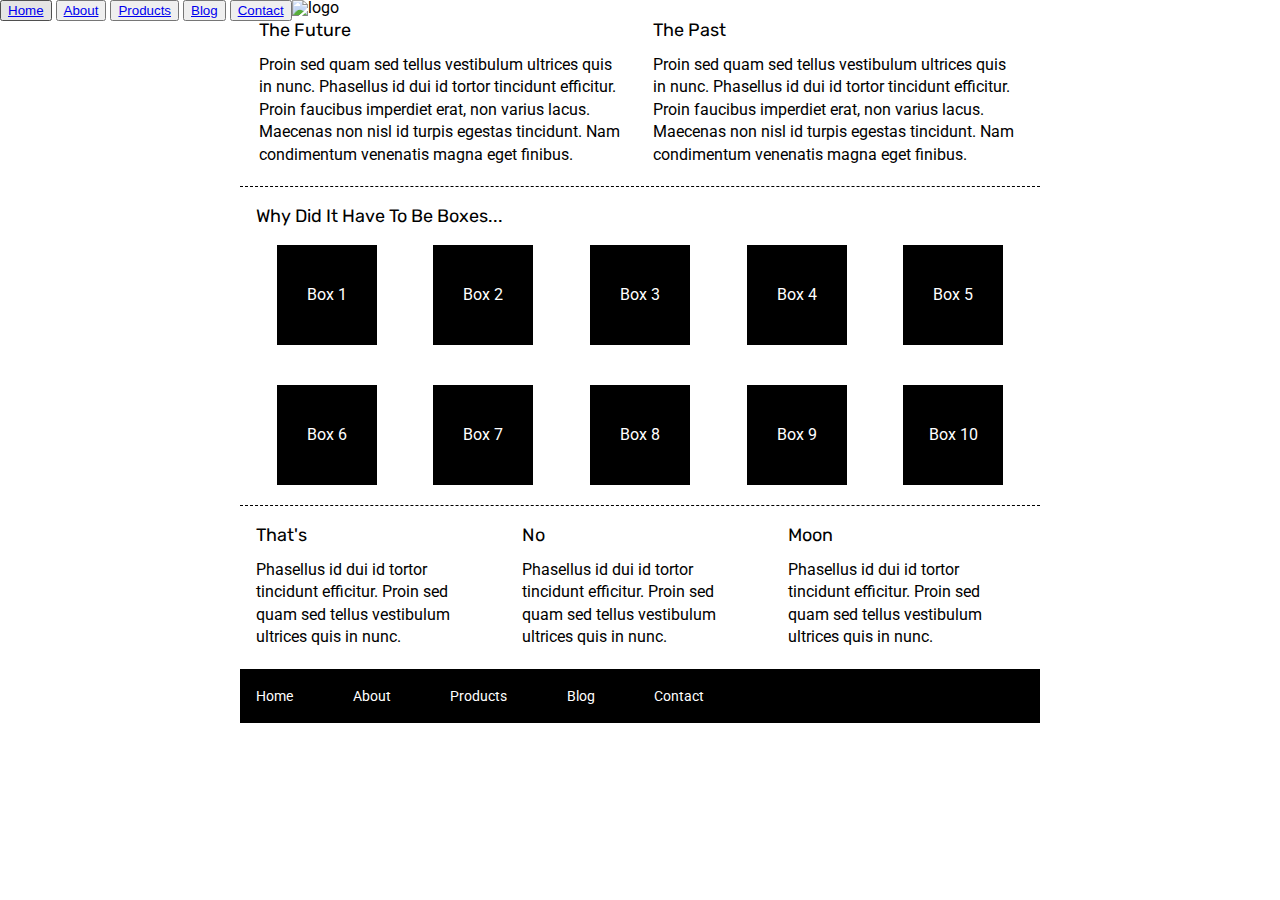
==== index.html @ 3e75267c "top portion of the page is finished in html" ====
<!doctype html>

<html lang="en">
<head>
  <meta charset="utf-8">

  <title>Sprint Challenge - Home</title>

  <link href="https://fonts.googleapis.com/css?family=Roboto|Rubik" rel="stylesheet">
  <link rel="stylesheet" href="css/index.css">

</head>

<body>
    <section class="top">
        <div class="buttons">
            <button><a href="Home">Home</a></button>
            <button><a href="About">About</a></button>
            <button><a href="Products">Products</a></button>
            <button><a href="Blog">Blog</a></button>
            <button><a href="Contact">Contact</a></button>
        </div>
        <img src="img/lambda-black.png" alt="logo">
    </section>
    <div class="container">
   
        <section class="top-content">
            <div class="text-container">
                <h2>The Future</h2>
                <p>Proin sed quam sed tellus vestibulum ultrices quis in nunc. Phasellus id dui id tortor tincidunt efficitur. Proin faucibus imperdiet erat, non varius lacus. Maecenas non nisl id turpis egestas tincidunt. Nam condimentum venenatis magna eget finibus.</p>
            </div>
            <div class="text-container">
                <h2>The Past</h2>
                <p>Proin sed quam sed tellus vestibulum ultrices quis in nunc. Phasellus id dui id tortor tincidunt efficitur. Proin faucibus imperdiet erat, non varius lacus. Maecenas non nisl id turpis egestas tincidunt. Nam condimentum venenatis magna eget finibus.</p>
            </div>
        </section>
        
        <section class="middle-content">
        
            <h2>Why Did It Have To Be Boxes...</h2>
            
            <div class="boxes">
                <div class="box">Box 1</div>
                <div class="box">Box 2</div>
                <div class="box">Box 3</div>
                <div class="box">Box 4</div>
                <div class="box">Box 5</div>
                <div class="box">Box 6</div>
                <div class="box">Box 7</div>
                <div class="box">Box 8</div>
                <div class="box">Box 9</div>
                <div class="box">Box 10</div>
            </div>
        
        </section>

        <section class="bottom-content">

            <div class="text-container">
                <h2>That's</h2>
                <p>Phasellus id dui id tortor tincidunt efficitur. Proin sed quam sed tellus vestibulum ultrices quis in nunc.</p>
            </div>
            <div class="text-container">
                <h2>No</h2>
                <p>Phasellus id dui id tortor tincidunt efficitur. Proin sed quam sed tellus vestibulum ultrices quis in nunc.</p>
            </div>
            <div class="text-container">
                <h2>Moon</h2>
                <p>Phasellus id dui id tortor tincidunt efficitur. Proin sed quam sed tellus vestibulum ultrices quis in nunc.</p>
            </div>

        </section>
        
        <footer>
            <nav>
                <a href="#">Home</a>
                <a href="#">About</a>
                <a href="#">Products</a>
                <a href="#">Blog</a>
                <a href="#">Contact</a>
            </nav>
        </footer>
    </div><!-- container -->        
</body>
</html>
---- css/index.css ----
/* http://meyerweb.com/eric/tools/css/reset/ 
   v2.0 | 20110126
   License: none (public domain)
*/

html,
body,
div,
span,
applet,
object,
iframe,
h1,
h2,
h3,
h4,
h5,
h6,
p,
blockquote,
pre,
a,
abbr,
acronym,
address,
big,
cite,
code,
del,
dfn,
em,
img,
ins,
kbd,
q,
s,
samp,
small,
strike,
strong,
sub,
sup,
tt,
var,
b,
u,
i,
center,
dl,
dt,
dd,
ol,
ul,
li,
fieldset,
form,
label,
legend,
table,
caption,
tbody,
tfoot,
thead,
tr,
th,
td,
article,
aside,
canvas,
details,
embed,
figure,
figcaption,
footer,
header,
hgroup,
menu,
nav,
output,
ruby,
section,
summary,
time,
mark,
audio,
video {
  margin: 0;
  padding: 0;
  border: 0;
  font-size: 100%;
  font: inherit;
  vertical-align: baseline;
}
/* HTML5 display-role reset for older browsers */
article,
aside,
details,
figcaption,
figure,
footer,
header,
hgroup,
menu,
nav,
section {
  display: block;
}
body {
  line-height: 1;
}
ol,
ul {
  list-style: none;
}
blockquote,
q {
  quotes: none;
}
blockquote:before,
blockquote:after,
q:before,
q:after {
  content: "";
  content: none;
}
table {
  border-collapse: collapse;
  border-spacing: 0;
}

* {
  box-sizing: border-box;
}

html,
body {
  height: 100%;
  font-family: "Roboto", sans-serif;
}

h1,
h2,
h3,
h4,
h5 {
  font-size: 18px;
  margin-bottom: 15px;
  font-family: "Rubik", sans-serif;
}

p {
  line-height: 1.4;
}

.container {
  width: 800px;
  margin: 0 auto;
}

.top-content {
  display: flex;
  flex-wrap: wrap;
  justify-content: space-evenly;
  margin-bottom: 20px;
  border-bottom: 1px dashed black;
}

.top-content .text-container {
  width: 48%;
  padding: 0 1%;
  padding-bottom: 20px;
}

.middle-content {
  margin-bottom: 20px;
  border-bottom: 1px dashed black;
}

.middle-content h2 {
  padding: 0 2%;
  margin-bottom: 0;
}

.middle-content .boxes {
  display: flex;
  flex-wrap: wrap;
  justify-content: space-evenly;
}

.middle-content .boxes .box {
  width: 12.5%;
  height: 100px;
  background: black;
  margin: 20px 2.5%;
  color: white;
  display: flex;
  align-items: center;
  justify-content: center;
}

.bottom-content {
  display: flex;
  margin: 0 2% 20px;
  justify-content: space-around;
}

.bottom-content .text-container {
  padding-right: 4%;
}

.bottom-content .text-container:last-child {
  padding-right: 0;
}

footer {
  width: 100%;
  background: black;
}

footer nav {
  width: 60%;
  display: flex;
  justify-content: space-between;
  align-items: center;
  padding: 20px 2%;
  font-size: 14px;
}

footer nav a {
  color: white;
  text-decoration: none;
}

.top {
  text-align: center;
  display: flex;
  justify-content: ;
}
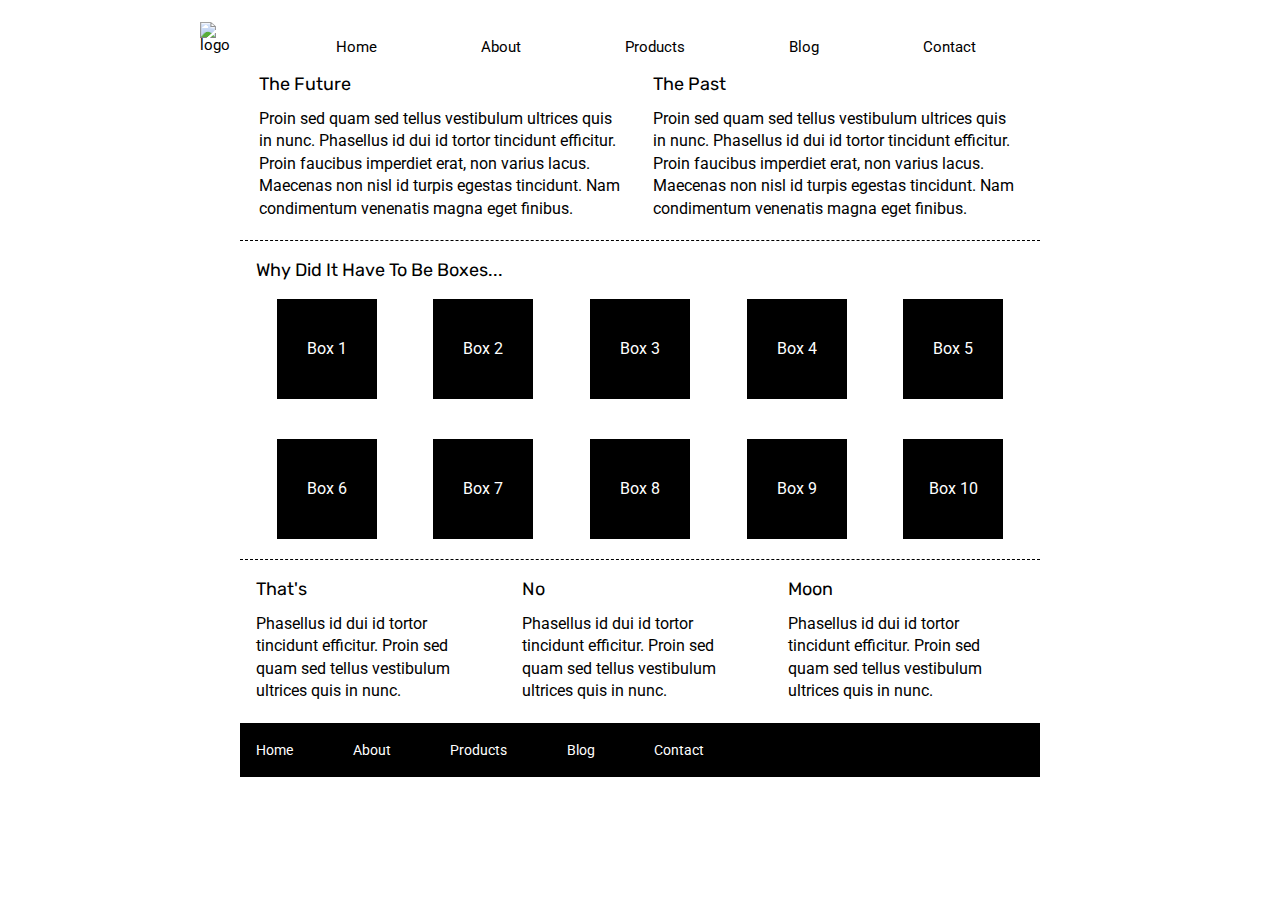
==== commit b16da588: "top section of home page completed" ====
--- a/index.html
+++ b/index.html
@@ -12,16 +12,17 @@
 </head>
 
 <body>
-    <section class="top">
-        <div class="buttons">
-            <button><a href="Home">Home</a></button>
-            <button><a href="About">About</a></button>
-            <button><a href="Products">Products</a></button>
-            <button><a href="Blog">Blog</a></button>
-            <button><a href="Contact">Contact</a></button>
-        </div>
+    <nav class="top">
         <img src="img/lambda-black.png" alt="logo">
-    </section>
+        <links class="buttons">
+            <a href="Home">Home</a>
+            <a href="About">About</a>
+            <a href="Products">Products</a>
+            <a href="Blog">Blog</a>
+            <a href="Contact">Contact</a>
+    </links>
+        
+    </nav>
     <div class="container">
    
         <section class="top-content">
--- a/css/index.css
+++ b/css/index.css
@@ -232,7 +232,26 @@
 }
 
 .top {
-  text-align: center;
-  display: flex;
-  justify-content: ;
-}
+  display: flex;
+  justify-content: space-around;
+  align-items: center;
+  padding: 20px 200px;
+  font-size: 15px;
+}
+
+.buttons {
+  padding: 20px 0 0 0;
+  width: 1200px;
+  display: flex;
+  justify-content: space-evenly;
+}
+
+.buttons a {
+  text-decoration: none;
+  color: black;
+}
+
+.buttons a:hover {
+  color: white;
+  background-color: black;
+}
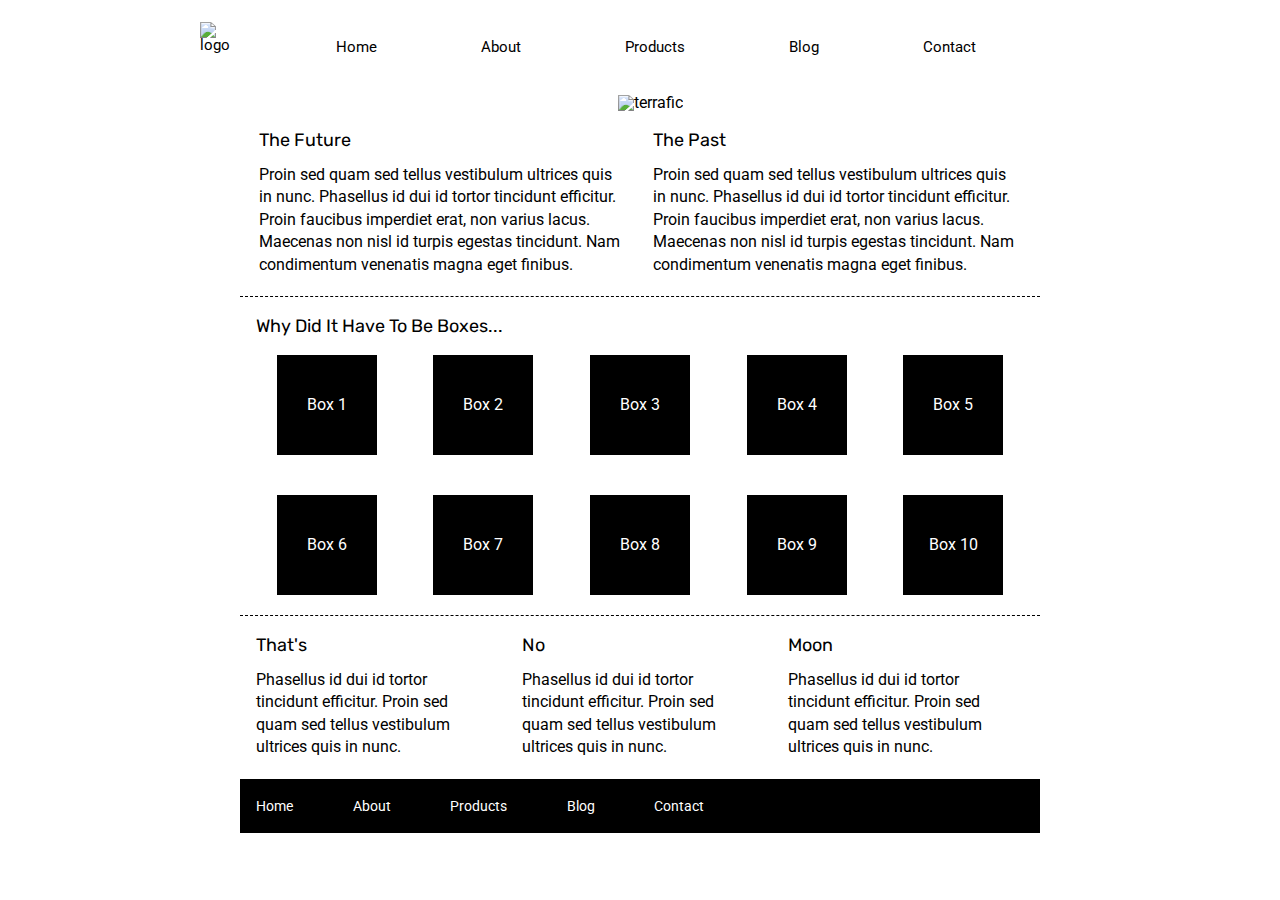
==== commit e751e0bc: "picture added to the top" ====
--- a/index.html
+++ b/index.html
@@ -15,14 +15,16 @@
     <nav class="top">
         <img src="img/lambda-black.png" alt="logo">
         <links class="buttons">
-            <a href="Home">Home</a>
-            <a href="About">About</a>
-            <a href="Products">Products</a>
-            <a href="Blog">Blog</a>
-            <a href="Contact">Contact</a>
-    </links>
-        
+              <a href="Home">Home</a>
+              <a href="About">About</a>
+              <a href="Products">Products</a>
+              <a href="Blog">Blog</a>
+              <a href="Contact">Contact</a>
+        </links>
     </nav>
+    <div class="toppic">
+        <img src="img/jumbo.jpg" alt="terrafic">
+     </div>
     <div class="container">
    
         <section class="top-content">
--- a/css/index.css
+++ b/css/index.css
@@ -255,3 +255,8 @@
   color: white;
   background-color: black;
 }
+.toppic {
+  text-align: center;
+  padding: 20px 0px 20px 20px;
+}
+p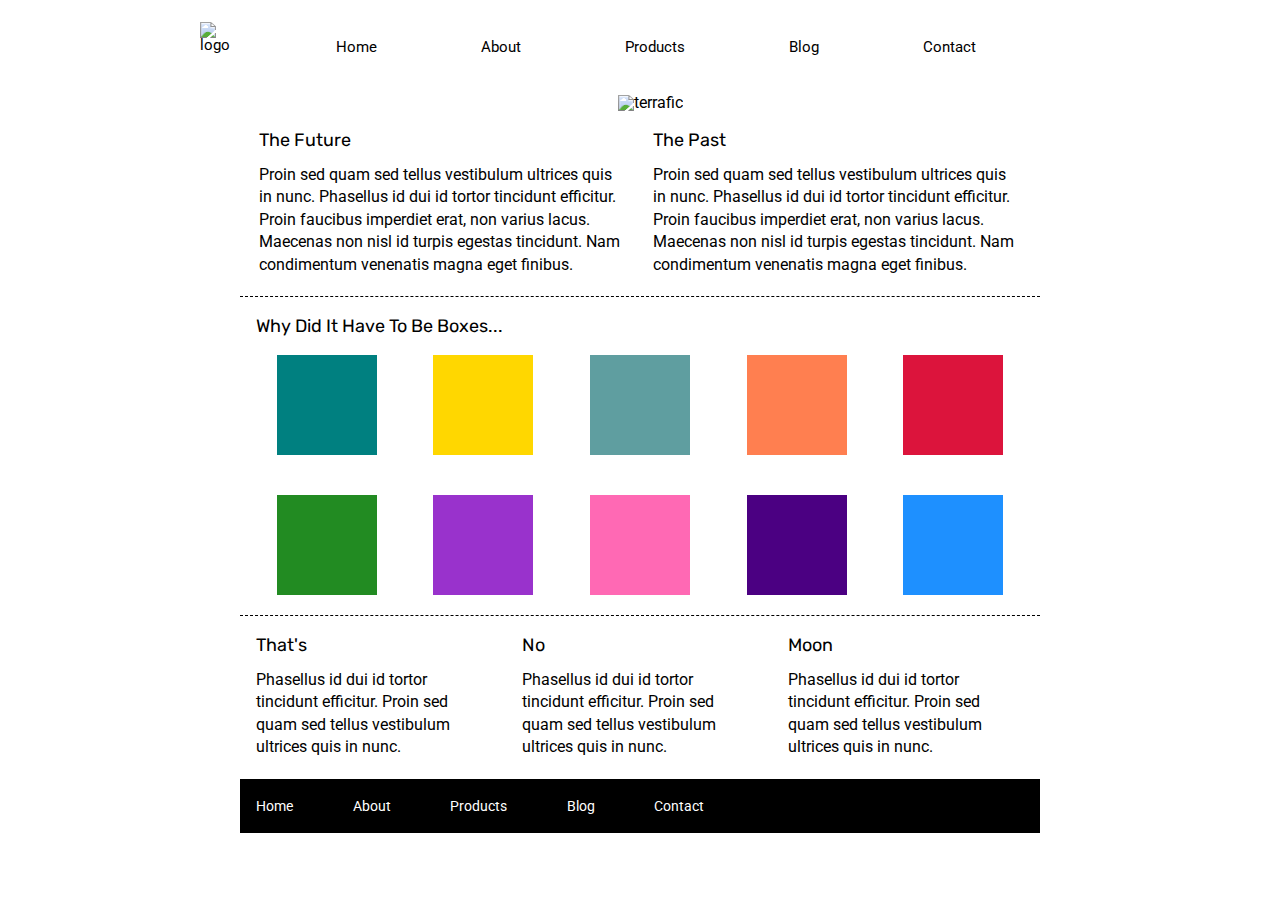
==== commit 02ab41ba: "home page completed" ====
--- a/index.html
+++ b/index.html
@@ -43,16 +43,16 @@
             <h2>Why Did It Have To Be Boxes...</h2>
             
             <div class="boxes">
-                <div class="box">Box 1</div>
-                <div class="box">Box 2</div>
-                <div class="box">Box 3</div>
-                <div class="box">Box 4</div>
-                <div class="box">Box 5</div>
-                <div class="box">Box 6</div>
-                <div class="box">Box 7</div>
-                <div class="box">Box 8</div>
-                <div class="box">Box 9</div>
-                <div class="box">Box 10</div>
+                <div class="box num"></div>
+                <div class="box num1"></div>
+                <div class="box num2"></div>
+                <div class="box num3"></div>
+                <div class="box num4"></div>
+                <div class="box num5"></div>
+                <div class="box num6"></div>
+                <div class="box num7"></div>
+                <div class="box num8"></div>
+                <div class="box num9"></div>
             </div>
         
         </section>
--- a/css/index.css
+++ b/css/index.css
@@ -190,7 +190,6 @@
 .middle-content .boxes .box {
   width: 12.5%;
   height: 100px;
-  background: black;
   margin: 20px 2.5%;
   color: white;
   display: flex;
@@ -259,4 +258,42 @@
   text-align: center;
   padding: 20px 0px 20px 20px;
 }
-p+.num {
+  background-color: teal;
+}
+
+.num1 {
+  background-color: gold;
+}
+
+.num2 {
+  background-color: cadetblue;
+}
+
+.num3 {
+  background-color: coral;
+}
+
+.num4 {
+  background-color: crimson;
+}
+
+.num5 {
+  background-color: forestgreen;
+}
+
+.num6 {
+  background-color: darkorchid;
+}
+
+.num7 {
+  background-color: hotpink;
+}
+
+.num8 {
+  background-color: indigo;
+}
+
+.num9 {
+  background-color: dodgerblue;
+}
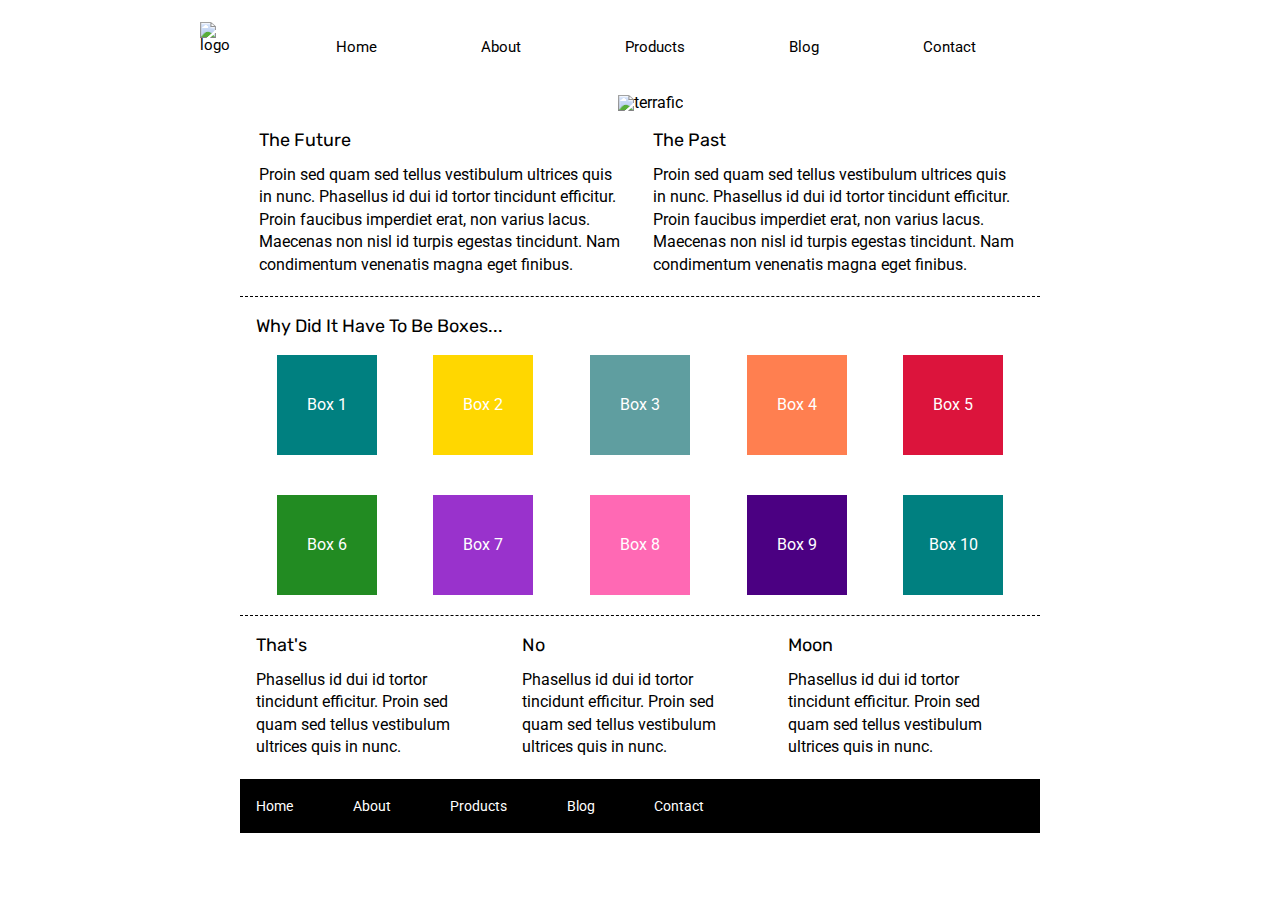
==== commit eccade7f: "top portion of about page completed" ====
--- a/index.html
+++ b/index.html
@@ -43,16 +43,16 @@
             <h2>Why Did It Have To Be Boxes...</h2>
             
             <div class="boxes">
-                <div class="box num"></div>
-                <div class="box num1"></div>
-                <div class="box num2"></div>
-                <div class="box num3"></div>
-                <div class="box num4"></div>
-                <div class="box num5"></div>
-                <div class="box num6"></div>
-                <div class="box num7"></div>
-                <div class="box num8"></div>
-                <div class="box num9"></div>
+                <div class="box num"> Box 1</div>
+                <div class="box num1">Box 2</div>
+                <div class="box num2">Box 3</div>
+                <div class="box num3">Box 4</div>
+                <div class="box num4">Box 5</div>
+                <div class="box num5">Box 6</div>
+                <div class="box num6">Box 7</div>
+                <div class="box num7">Box 8</div>
+                <div class="box num8">Box 9</div>
+                <div class="box num 9">Box 10</div>
             </div>
         
         </section>
--- a/css/index.css
+++ b/css/index.css
@@ -297,3 +297,14 @@
 .num9 {
   background-color: dodgerblue;
 }
+
+/* start of exclusive css for about page */
+.toppic1 {
+  text-align: center;
+  padding: 20px 0px 20px 20px;
+}
+
+.about1 {
+  border-bottom: 1px solid red;
+  padding: 0px 0px 0px 25px;
+}
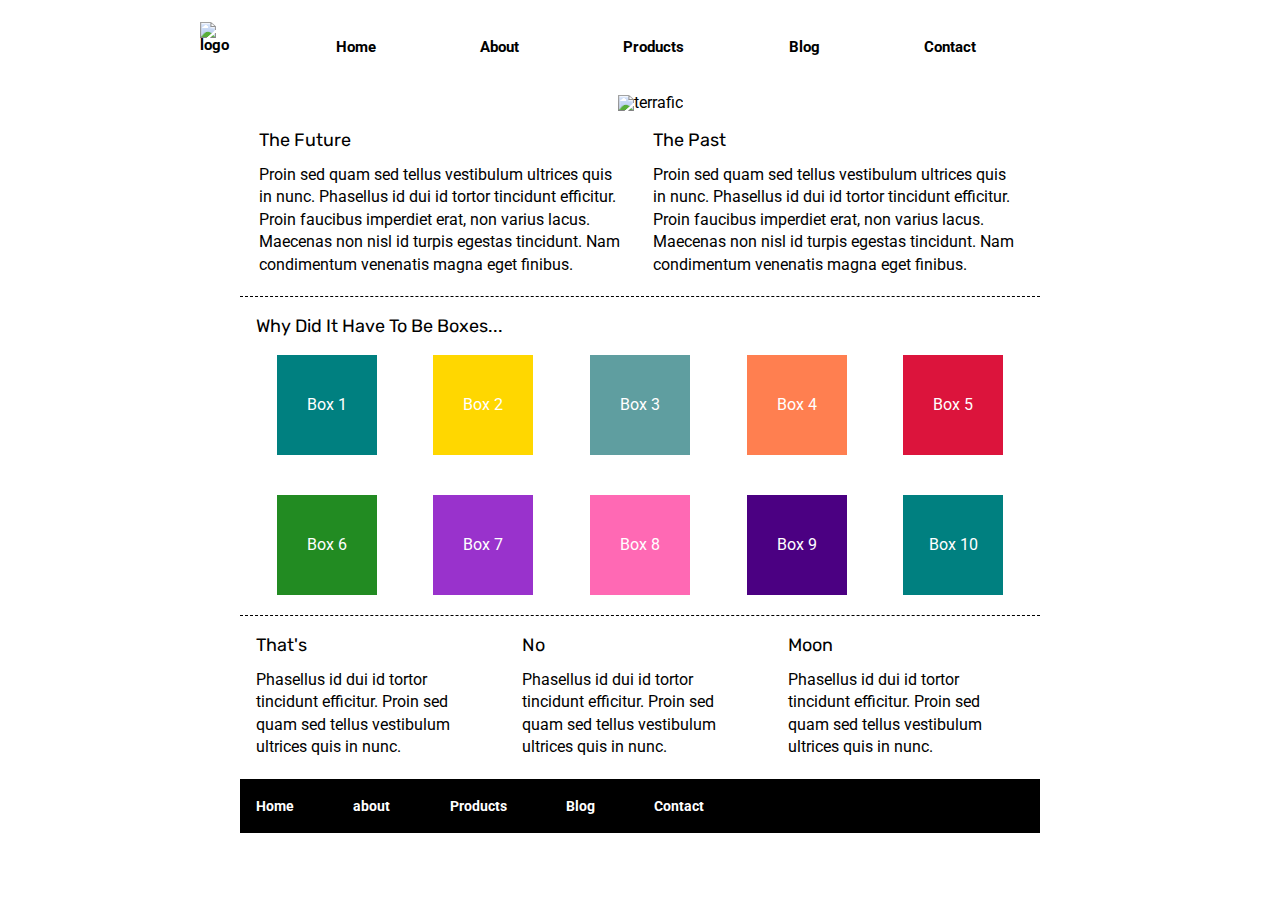
==== commit 778b34b0: "about and home page completed" ====
--- a/index.html
+++ b/index.html
@@ -15,8 +15,8 @@
     <nav class="top">
         <img src="img/lambda-black.png" alt="logo">
         <links class="buttons">
-              <a href="Home">Home</a>
-              <a href="About">About</a>
+              <a href="index.html">Home</a>
+              <a href="about.html">About</a>
               <a href="Products">Products</a>
               <a href="Blog">Blog</a>
               <a href="Contact">Contact</a>
@@ -76,11 +76,11 @@
         
         <footer>
             <nav>
-                <a href="#">Home</a>
-                <a href="#">About</a>
-                <a href="#">Products</a>
-                <a href="#">Blog</a>
-                <a href="#">Contact</a>
+                <a class="new2" href="index.html">Home</a>
+                <a class="new2" href="about.html">about</a>
+                <a class="new2" href="#">Products</a>
+                <a class="new2" href="#">Blog</a>
+                <a class="new2"href="#">Contact</a>
             </nav>
         </footer>
     </div><!-- container -->        
--- a/css/index.css
+++ b/css/index.css
@@ -228,6 +228,7 @@
 footer nav a {
   color: white;
   text-decoration: none;
+  font-weight: bold;
 }
 
 .top {
@@ -236,6 +237,7 @@
   align-items: center;
   padding: 20px 200px;
   font-size: 15px;
+  font-weight: bold;
 }
 
 .buttons {
@@ -243,6 +245,7 @@
   width: 1200px;
   display: flex;
   justify-content: space-evenly;
+  font-weight: bold;
 }
 
 .buttons a {
@@ -305,6 +308,68 @@
 }
 
 .about1 {
-  border-bottom: 1px solid red;
-  padding: 0px 0px 0px 25px;
-}
+  border-bottom: 1px dotted black;
+  padding: 0px 0px 20px 25px;
+  margin: 0px 200px;
+  text-align: left;
+}
+
+.doublepic {
+  display: flex;
+  justify-content: center;
+}
+
+.doublepic div {
+  margin: 15px 12px;
+}
+
+.new {
+  background-color: white;
+  color: black;
+  border-radius: 25px;
+  margin: 20px;
+}
+
+.new:hover {
+  background-color: black;
+  color: white;
+}
+
+.border {
+  margin: 20px;
+  border-bottom: 1px black dotted;
+}
+
+.new2 {
+  background-color: black;
+  color: white;
+}
+
+.new2:hover {
+  background-color: white;
+  color: black;
+}
+
+.lets {
+  padding: 0px 0px 20px 25px;
+  margin: 0px 200px;
+}
+
+.test {
+  width: 60%;
+  background: black;
+  margin-left: 220px;
+  width: 60%;
+  display: flex;
+  justify-content: space-between;
+  align-items: center;
+  padding: 20px 2%;
+  font-size: 14px;
+}
+
+.test a {
+  color: white;
+  text-decoration: none;
+  font-weight: bold;
+  padding: 0px 25px;
+}
